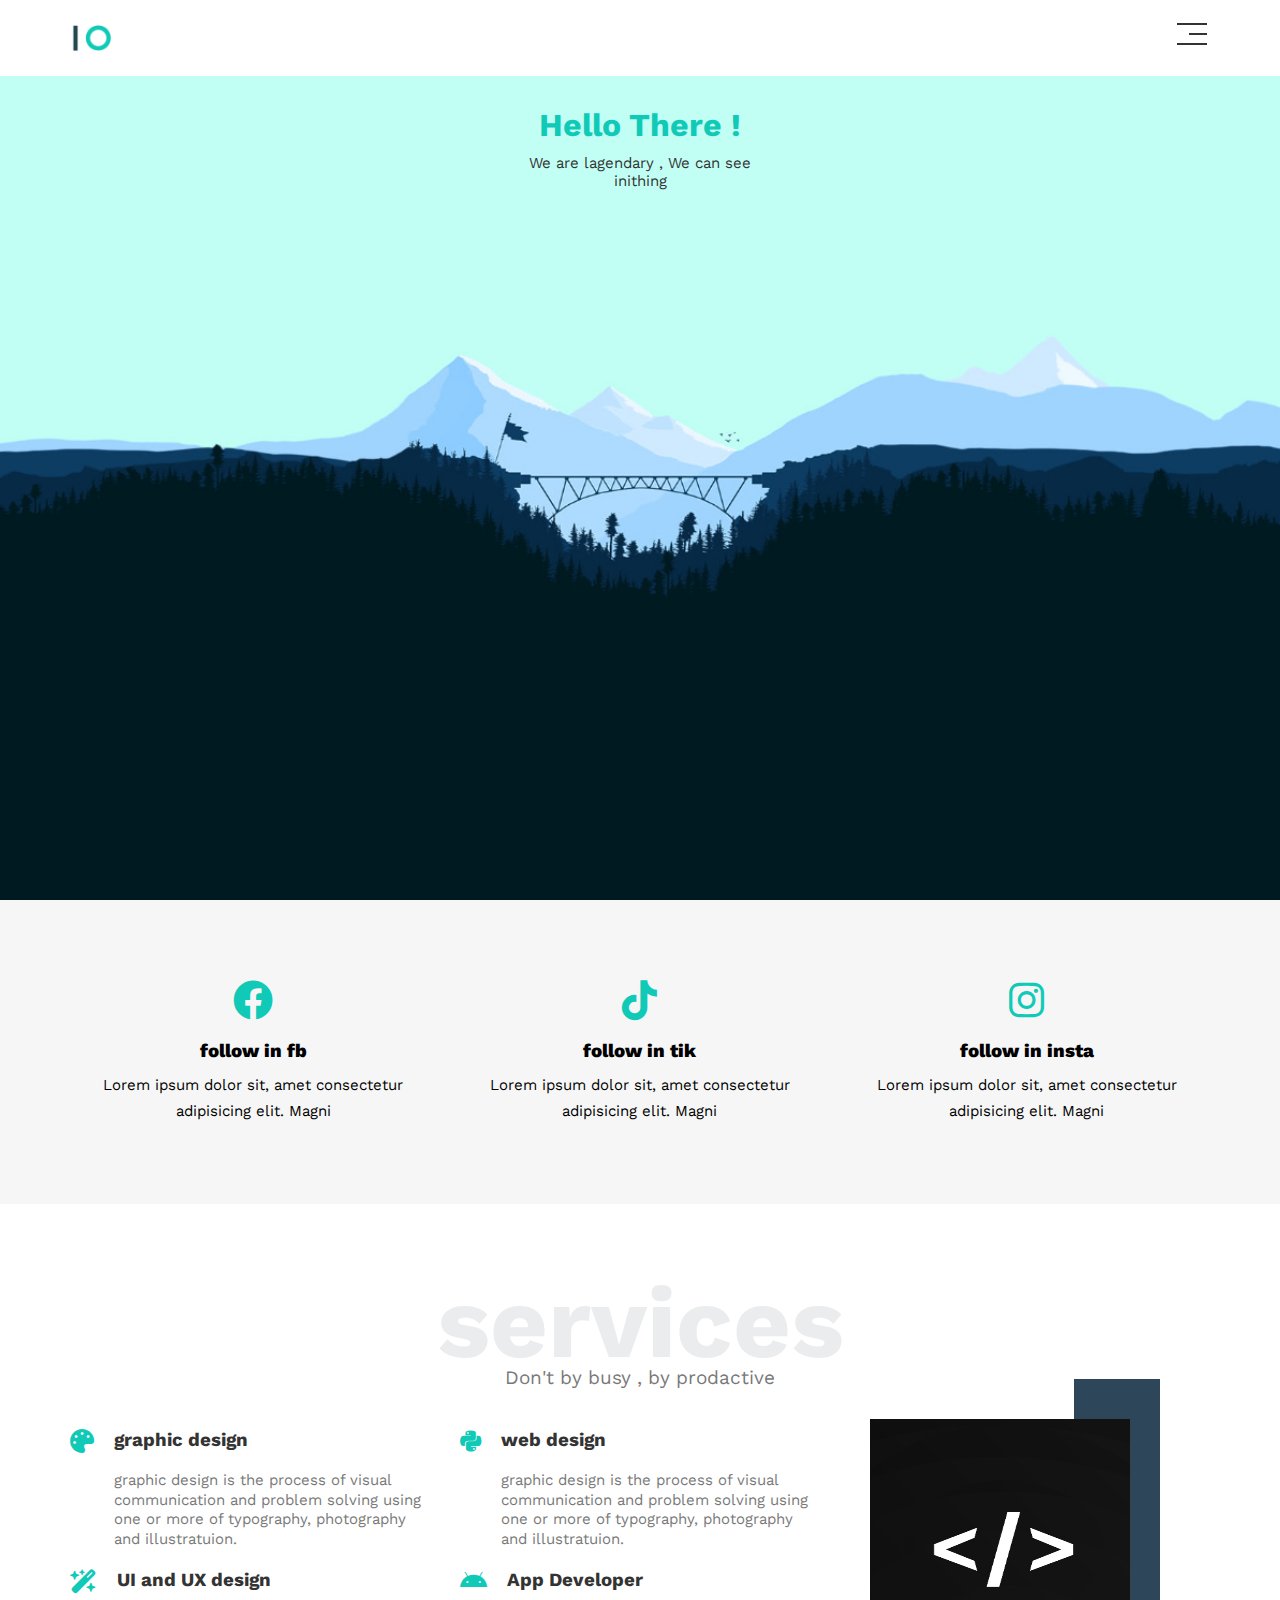
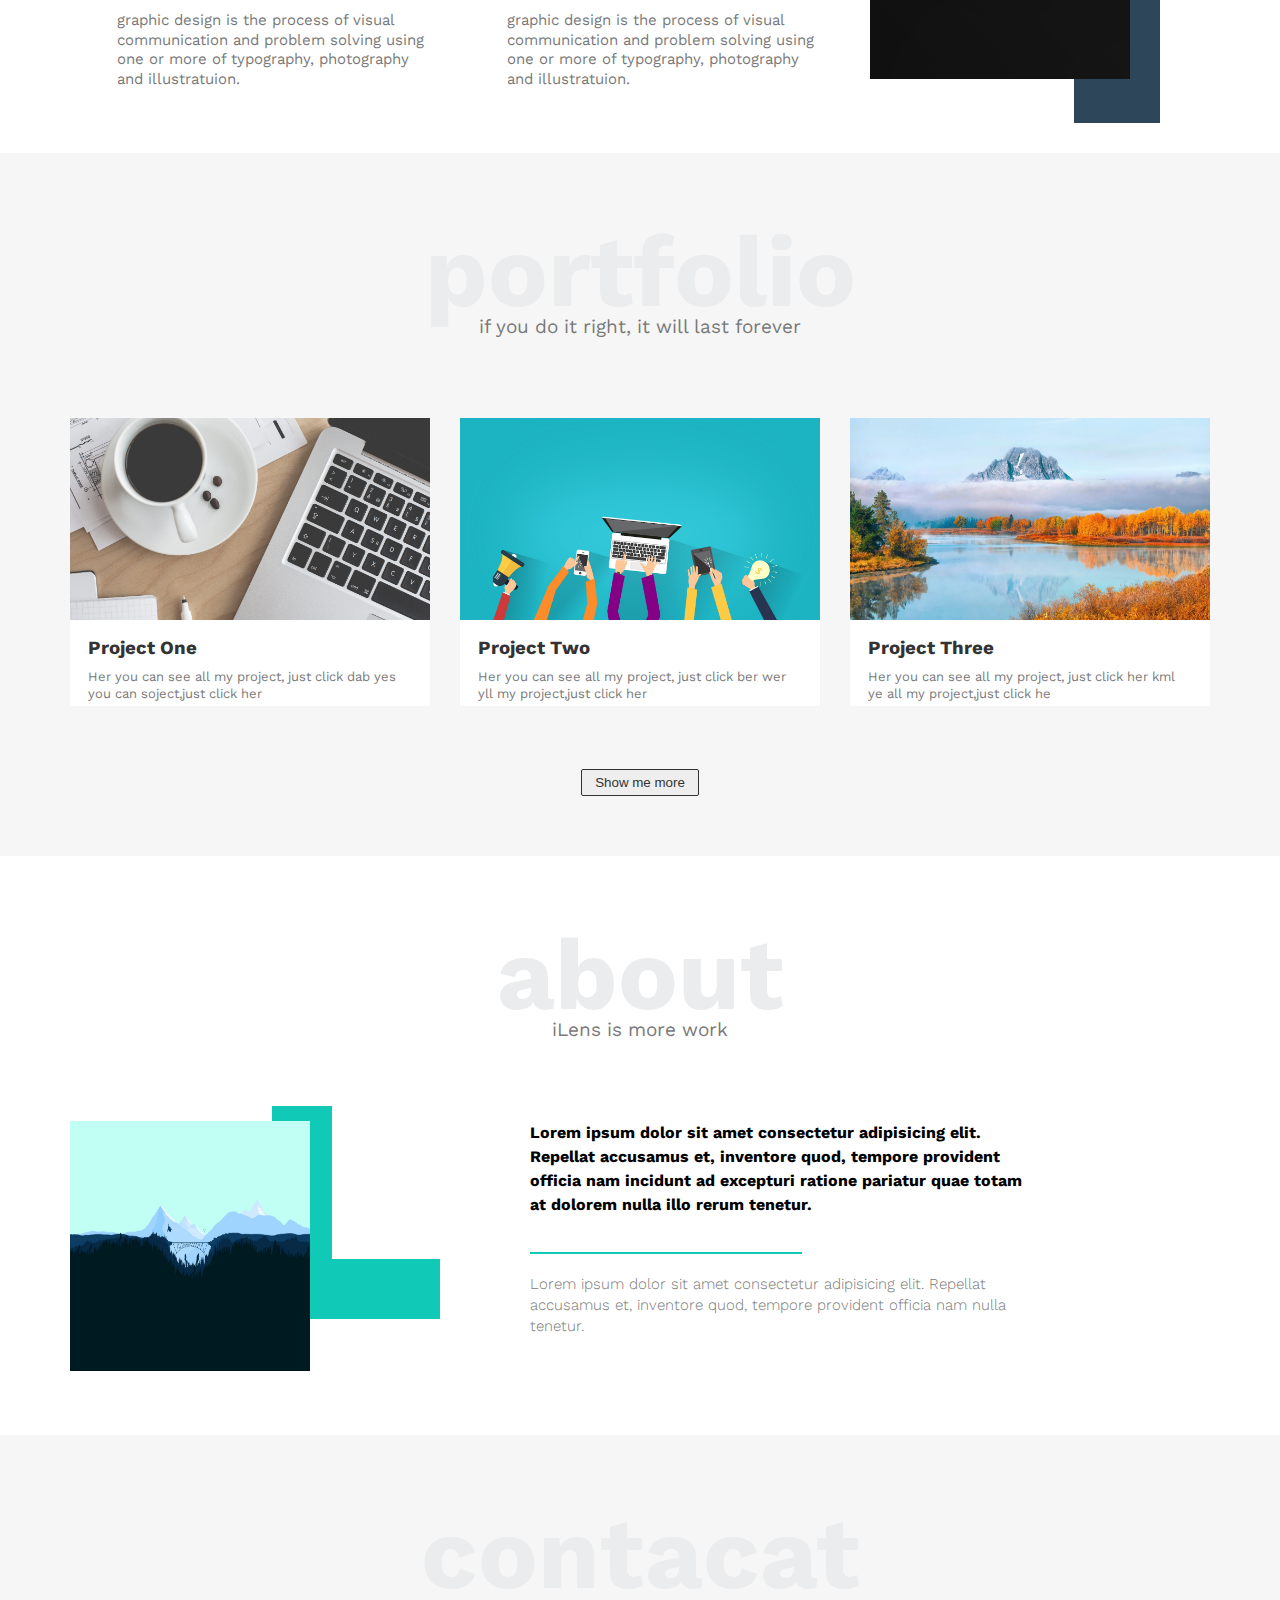
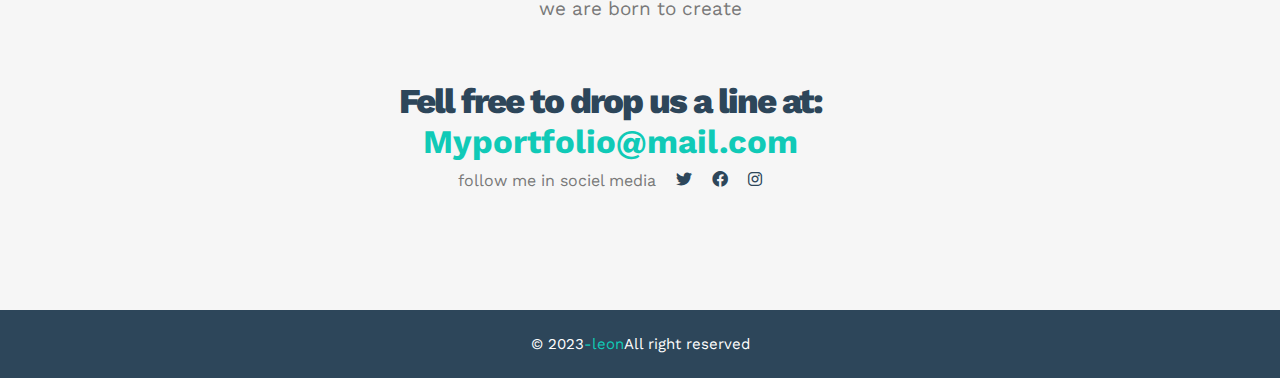
==== index.html @ 61016c84 "rename html fille tamplate to index" ====
<!DOCTYPE html>
<html lang="en">

<head>
    <meta charset="UTF-8">
    <meta http-equiv="X-UA-Compatible" content="IE=edge">
    <meta name="viewport" content="width=device-width, initial-scale=1.0">
    <title>tamplate 1</title>
    <!-- main file css -->
    <link rel="stylesheet" href="./css/tamplate.css">
    <!-- render all elements normally -->
    <link rel="stylesheet" href="./css/all.min.css">
    <!-- perfect font for design-->
    <link rel="stylesheet" href="./css/all.min.css">
    <!--Google font -->
    <link href="https://fonts.googleapis.com/css2?family=Material+Symbols+Outlined" rel="stylesheet" />
    <link rel="preconnect" href="https://fonts.googleapis.com">
    <link rel="preconnect" href="https://fonts.gstatic.com" crossorigin>

    <link
        href="https://fonts.googleapis.com/css2?family=Work+Sans:ital,wght@0,100;0,200;0,300;0,400;0,500;0,600;0,700;0,800;0,900;1,200;1,300;1,400&display=swap"
        rel="stylesheet">

</head>

<body>
    <!-- start header-->
    <header>
        <div class="container">
            <img src="./photo/logo.png" alt="" class="logo">
            <div class="links">
                <span class="menu">
                    <span>
                    </span>
                    <span>
                    </span>
                    <span>
                    </span>
                </span>
                <ul>
                    <li><a href="#services">services</a></li>
                    <li><a href="#Portfolio">Portfolio</a></li>
                    <li><a href="#About">About</a></li>
                    <li><a href="#contact">contact</a></li>
                </ul>
            </div>
        </div>
    </header>
    <!-- End header-->

    <!-- start landing section-->
    <div class="landing">
        <div class="text-intro">
            <h1> Hello There !</h1>
            <p>We are lagendary , We can see inithing </p>
        </div>
    </div>
    <!-- End landing section-->

    <!-- Start Features-->
    <div class="features">
        <div class="container">
            <div class="feat">
                <i class="fa-brands fa-facebook"></i>
                <h3>follow in fb</h1>
                    <p>Lorem ipsum dolor sit, amet consectetur adipisicing elit. Magni </p>
            </div>
            <div class="feat">
                <i class="fa-brands fa-tiktok"></i>
                <h3>follow in tik</h3>
                <p>Lorem ipsum dolor sit, amet consectetur adipisicing elit. Magni </p>
            </div>
            <div class="feat">
                <i class="fa-brands fa-instagram"></i>
                <h3>follow in insta </h3>
                <p>Lorem ipsum dolor sit, amet consectetur adipisicing elit. Magni </p>
            </div>
        </div>
    </div>
    <!-- End Features-->

    <!-- Start services-->
    <div class="services " id="services">
        <div class="container">
            <h3 class="main-heading">services</h3>
            <p>Don't by busy , by prodactive</p>
            <div class="content-srv">
                <!-- start col 1-->
                <div class="col">
                    <div class="srv">
                        <i class="fa-solid fa-palette"></i>
                        <div class="text">
                            <h3> graphic design</h3>
                            <p>graphic design is the process of visual communication and problem solving using one or more of 
                                typography, photography and illustratuion.  </p>
                        </div>
                    </div>
                    <div class="srv">
                        <i class="fa-solid fa-wand-magic-sparkles"></i>
                        <div class="text">
                            <h3> UI and UX design</h3>
                            <p>graphic design is the process of visual communication and problem solving using one or more of 
                                typography, photography and illustratuion.  </p>
                        </div>
                    </div>
                </div>     
                <!-- End col 1-->

                <!-- start col 2-->
                <div class="col">
                    <div class="srv">
                        <i class="fa-brands fa-python"></i>
                        <div class="text">
                            <h3> web design</h3>
                            <p>graphic design is the process of visual communication and problem solving using one or more of 
                                typography, photography and illustratuion.  </p>
                        </div>
                    </div>
                    <div class="srv">
                        <i class="fa-brands fa-android"></i>
                        <div class="text">
                            <h3> App Developer</h3>
                            <p>graphic design is the process of visual communication and problem solving using one or more of 
                                typography, photography and illustratuion.  </p>
                        </div>
                    </div>
                </div>
                <!-- End col 2-->

                <!-- Start col 3-->
                <div class="col">
                     <div class="image image-column">
                        <img src="./photo/wallpaperflare.com_wallpaper (9).jpg" alt="">
                     </div>
                </div>
                <!-- end col 3-->

            </div>
        </div>
    </div>
    <!-- End services-->

    <!-- Start portfolio-->
    <div class="portfolio" id="Portfolio">
        <div class="container">
            <h3 class="main-heading">portfolio</h3>
            <p> if you do it right, it will last forever</p>
            <div class="content-prt">

                <div class="prt">
                    <img src="./photo/lap.jpg" alt="">
                    <div class="text">
                        <h3> Project One</h3>
                        <p>Her you can see all my project,
                            just click dab yes you can soject,just click 
                            her</p>
                    </div>

                </div>
                <div class="prt">
                    <img src="./photo/lap2.jpg" alt="">
                    <div class="text">
                        <h3> Project Two</h3>
                        <p>Her you can see all my project,
                            just click ber wer yll my project,just click 
                            her</p>
                    </div>

                </div>
                <div class="prt">
                    <img src="./photo/yellow.jpg" alt="">
                    <div class="text">
                        <h3> Project Three</h3>
                        <p>Her you can see all my project,
                            just click her kml ye all my project,just click 
                            he </p>
                    </div>
                </div>
                <div class="prt">
                    <a><button href="#">Show me more</button></a>
                </div>
            </div>
        </div>
    </div>
    <!-- End portfolio-->
    <!-- start about -->
    <div class="about" id=" About">
        <div class="container">
            <h3 class="main-heading">about </h3>
            <p> iLens is more work</p>
            <div class="content-abt">
                <div class="abt">
                    <div class="image">
                        <img src="./photo/black.jpg" alt="">
                    </div>
                </div>
                <div class="abt">
                    <div class="bold">
                        Lorem ipsum dolor sit amet consectetur adipisicing elit. Repellat accusamus et, inventore quod, tempore provident officia nam 
                        incidunt ad excepturi ratione pariatur quae totam at dolorem nulla illo rerum tenetur.
                    </div>
                    <hr>
                    <div class="small">
                        Lorem ipsum dolor sit amet consectetur adipisicing elit. Repellat accusamus et, inventore quod, tempore provident officia nam 
                         nulla tenetur.
                    </div>
                </div>
            </div>
        </div>
    </div>
    <!-- End about -->
    <!-- Start Contact-->
    <div class="contact" id="contact" >
        <div class="container">
            <h3 class="main-heading"> contacat</h3>
            <p> we are born to create</p>
            <div class="info">
                <label for="">Fell free to drop us a line at:</label>
                <a href="toemail:myportfolio@gmail.com"> Myportfolio@mail.com</a>
                <div class="sociel">
                    <p>follow me in sociel media</p>
                    <i class="fa-brands fa-twitter"></i>
                    <i class="fa-brands fa-facebook"></i>
                    <i class="fa-brands fa-instagram"></i>
                </div>
            </div>
        </div>
    </div>
    <!-- End Contact-->
<!-- Start footer-->
<div class="footer">
    &copy; 2023 <span>-leon</span> All right reserved
</div>
<!-- End footer-->






</body>

</html>
---- css/tamplate.css ----
/* start varibles */
:root {
    --pramarycolor: #10cab7;
    --secendcolor: #2d465a;
    --color-3:#333;
    --bg1-color: #ddd;
    --bg2-color: #eee;
    --padding:60px ;
    --bg3-color:#f6f6f6;
}

/* end varibles */
/* Start combonent */
img {
    max-width: 100%;
}
.main-heading {
    font-size: 100px;
    color: #ebeced;
    text-align: center;
    
}

.main-heading+p {
    font-size: 19px;
    color: #797979;
    text-align: center;
    margin-top: -15px;
}

@media (max-width:767px) {
    .main-heading {
        font-size: 45px;
    }

    .main-heading+p {
        margin: -4px;
        font-size: 11px;
    }
}

/* End combonent */
/* start Global Ruls */
* {
    box-sizing: border-box;
    margin: 0;
    padding: 0;

}

body {
    font-family: 'Work Sans', sans-serif;
}
html {
    scroll-behavior: smooth;
}

.container {
    padding-left: 15px;
    padding-right: 15px;
    margin-left: auto;
    margin-right: auto;

}
i {
    cursor: pointer;
}
p {
    color: var(#797979);
}
/* small*/
@media (min-width:768px) {
    .container {
        width: 750px;
    }
}

/* meduim*/
@media (min-width:992px) {
    .container {
        width: 970px;
    }
}

/* large*/
@media (min-width:1200px) {
    .container {
        width: 1170px;
    }
}

/* end Global Ruls */
/* start header */
header {
    padding: 20px;
}

header .container {
    display: flex;
    justify-content: space-between;
    align-items: center;
}

header .container img {
    width: 70px;
    cursor: pointer;
}

header .container .links {
    position: relative;
    z-index: 9991;
    padding: 3px;
}

header .container .links .menu {
    min-height: 30px;
    height: "";
    width: 30px;
    display: flex;
    flex-flow: wrap;
    justify-content: end;
}

header .container .links .menu:hover :nth-child(2) {
    width: 100%;
}

header .container .links .menu span {
    width: 100%;
    margin-bottom: 5px;
    height: 2px;
    background-color: var(--color-3);

}

header .container .links .menu :nth-child(2) {
    transition: .3s;
    width: 60%;
}

header .container .links ul {
    width: 180px;
    display: none;
    list-style-type: none;
    background-color: var(--bg2-color);
    border-radius: 4px;
    position: absolute;
    right: 0;
    top: calc(100% + 15px);
    transition: .5s linear;
}

header .container .links ul:before {
    content: "";
    border-width: 10px;
    border-style: solid;
    border-color: transparent transparent #eee transparent;
    position: absolute;
    right: 0;
    top: -20px;
}

header .container .links ul li {
    padding: 15px;
}

header .container .links ul li:not(:last-child) {
    border-bottom: #ddd solid 1px;
}

header .container .links ul li a {
    color: var(--color-3);
    text-decoration: none;
    padding: 15px;
    transition: .5s;
}

header .container .links ul li a:hover {
    padding-left: 25px;
}

header .container .links:hover ul {
    display: block;
}

/* End header */

/* start landing section*/
.landing {
    background-image: url(../photo/black.jpg);
    background-size: cover;
    background-position: center;
    text-align: center;
    padding-top: 30px;
    display: flex;
    justify-content: center;
    height: calc(100vh - 75.98px);
}

.landing .text-intro {
    width: 240px;
    max-width: 100%;
}

.landing .text-intro h1 {
    color: var(--pramarycolor);
    margin-bottom: 10px;
    cursor: pointer;
}

.landing .text-intro p {
    font-size: 15px;
    color: var(--color-3);
}

/* End landing section*/
/* Start Features */
.features {
    background-color: var(--bg3-color);
    padding-top: 60px;
    padding-bottom: 60px;
    max-width: 100%;
}

.features .container {
    display: grid;
    grid-template-columns: repeat(auto-fill, minmax(300px, 1fr));
    gap: 20px;

}

.features .container .feat {
    padding: 20px;
    text-align: center;
}

.features .container .feat i {
    font-size: 40px;
    color: var(--pramarycolor);
    margin-bottom: 20px;
}

.features .container .feat h3 {
    font-weight: 800;
    margin-bottom: 10px;
}

.features .container .feat p {
    line-height: 26px;
    font-size: 15px;

}

/* End Features */
/* Start servicea */
.services {
    padding-bottom: var(--padding);
    padding-top: var(--padding);
}
.services .container .content-srv {
    display: grid;
    grid-template-columns: repeat(auto-fill, minmax(300px,1fr));
    gap: 30px;
    position: relative;
    top: 40px;


}
.services .container .content-srv .srv {
    margin-bottom: 20px;
    display: flex;

}
.services .container .content-srv .srv .text {
    margin-left: 10px;
}
.services .container .content-srv .srv i {
    font-size: 24px;
    margin-right: 10px;
    color: var(--pramarycolor);

}
.services .container .content-srv .srv h3  {
    margin-top:0 ;
    margin-bottom: 20px;
    color: var(--color-3);
}
.services .container .content-srv .srv p {
    font-size: 15px;
    color: #797979;
    line-height:1.3;
}
.services .container .content-srv .image {
    position: relative;
    bottom: 10px;
    left: 20px;
    margin-bottom: 40px;

    width: fit-content;
}
.services .container .content-srv .image:before {
    content: '';
    position: absolute;
    z-index: -1;
    width: 33%;
    height: calc(100% + 80px);
    background-color: var(--secendcolor);
    top: -40px;
    right: -30px;
}
.services .container .content-srv .image img {
    width:260px;
    height: 260px;
}
@media (max-width:767px) {
    .services .container .content-srv .srv {
        text-align: center;
        justify-content: center;
        flex-direction: column;
    }
    .services .container .content-srv .srv i {
        margin-bottom: 5px;
    }
}
@media (max-width:1199px) {
    .services .container .image {
        display: none;
    }
}
/* End servicea */
/* Start porfolio*/
.portfolio {
    padding-top: 60px;
    padding-bottom: 60px;
    background-color: var(--bg3-color);
}
.portfolio .container .content-prt {
    display: grid;
    grid-template-columns: repeat(auto-fill, minmax(300px,1fr));
    gap: 30px;
    margin-top: 80px;
}
.portfolio .container .content-prt .prt {
    background-color: #fff;
    cursor: pointer;
}
.portfolio .container .content-prt .prt .text {
    width: 90%;
    margin: 3px auto;
}
.portfolio .container .content-prt .prt h3 {
    font-size: 800;
    margin-bottom: 10px;
    color: var(--color-3);
}
.portfolio .container .content-prt .prt p {
    font-size: 13px;
    color: #797979;
    line-height: 1.3;
}
.portfolio .container .content-prt .prt:last-child {
    grid-area: 2/2;
    display: flex;
    justify-content: center;
    align-items: flex-end;
    background-color: transparent;
    height: 60px;
}
.portfolio .container .content-prt .prt img {
    width: 100%;
    margin-bottom: 10px;
}
.portfolio .container .content-prt .prt button {
    padding: 5px 13px;
    outline: none;
    margin: 0px auto;
    border: 1px solid var(--color-3);
    background-color: #eee;
    color: var(--color-3);
    border-radius: 2px;
    cursor: pointer;

}
@media (max-width:767px) {
    .portfolio .container .content-prt .prt {
        text-align: center;
    }
    .portfolio .container .content-prt .prt:last-child {
        grid-area: 5/1;
    }
}

/* End porfolio*/
/* Start about*/
.about {
    padding-bottom: var(--padding);
    padding-top: var(--padding);
    max-width: 100%;
}
.about .container .content-abt {
    display: flex;
    justify-content: space-between;
    flex-wrap: wrap;
    margin-top: 80px;

}
.about .container .content-abt .abt:last-of-type{
    width: calc(100% - 460px);
}
.about .container .content-abt .abt .image {
    width: fit-content;
    height: fit-content;
    position: relative;
}
.about .container .content-abt .abt .image::before {
    content: '';
    position: absolute;
    width:45% ;
    height: 60%;
    background-color: "";
    border-bottom:solid var(--pramarycolor) 60px ;
    border-left:solid var(--pramarycolor) 60px ;
    right: -130px;
    top: -15px;
    z-index: -1;
}
.about .container .content-abt .abt .image img {
    width: 240px;
    height: 250px;
}
.about .container .content-abt .abt .bold {
    font-weight: bold;
    width:75%;
    line-height: 1.5;
    margin-bottom: 35px;
}
.about .container .content-abt .abt hr {
    width: 40%;
    border: 1px solid var(--pramarycolor);
}
.about .container .content-abt .abt .small {
    width: 75%;
    margin-top: 20px;
    font-weight: 300;
    color: #797979;
    line-height: 1.4;
    font-size: 15px;
}
@media (max-width:992px) {
    .about .container .content-abt {
        width: 100%;
        justify-content: center;
    }
    .about .container .content-abt .abt .image::before{
        display: none;
    }
    .about .container .content-abt .abt:last-child {
        width: 100%;
        text-align: center;
    }
    .about .container .content-abt .abt hr {
        margin: 10px auto 5px;
    }
    .about .container .content-abt .abt .bold,.small {
        width: 100%;
        margin: 30px auto;
    }
}

/* End about*/
/* Start contact*/
.contact {
    padding-bottom: var(--padding);
    padding-top: var(--padding);
    background-color: var(--bg3-color);
}
.contact .info {
    padding-bottom: var(--padding);
    padding-top: var(--padding);
    text-align: center;
    position: relative;
    left: -30px;
}
.contact .info label {
    font-size: 35px;
    font-weight:800 ;
    letter-spacing: -2px;
    color: var(--secendcolor);
    margin-bottom:60px ;
}
.contact .info a {
    text-decoration:none ;
    display: block;
    font-size: 33px;
    font-weight: bold;
    color: var(--pramarycolor);
    margin-bottom: 10px;
}
.contact .info .sociel {
    display: flex;
    justify-content: center;
    color: #797979;
}
.contact .info .sociel i {
    color: var(--secendcolor);
    margin-left: 20px;

}
@media (max-width:767px) {
    .contact .container {
        max-width: 100%;
        text-align: center;
    }    
    .contact .info label {
        font-size: 23px;
        margin-bottom: 20px;
    }
    .contact .info a {
        font-size: 23px;

    }
    .contact .info .sociel {
        font-size: 12px;
    }
}
/* End contact*/
/* Start footer*/
.footer {
    padding:25px;
    display: flex;
    justify-content: center;
    background-color: var(--secendcolor);
    font-size: 15px;
    color: #fff;
    max-width: 100%;
}
.footer span {
    color: var(--pramarycolor);
}
/* End footer*/
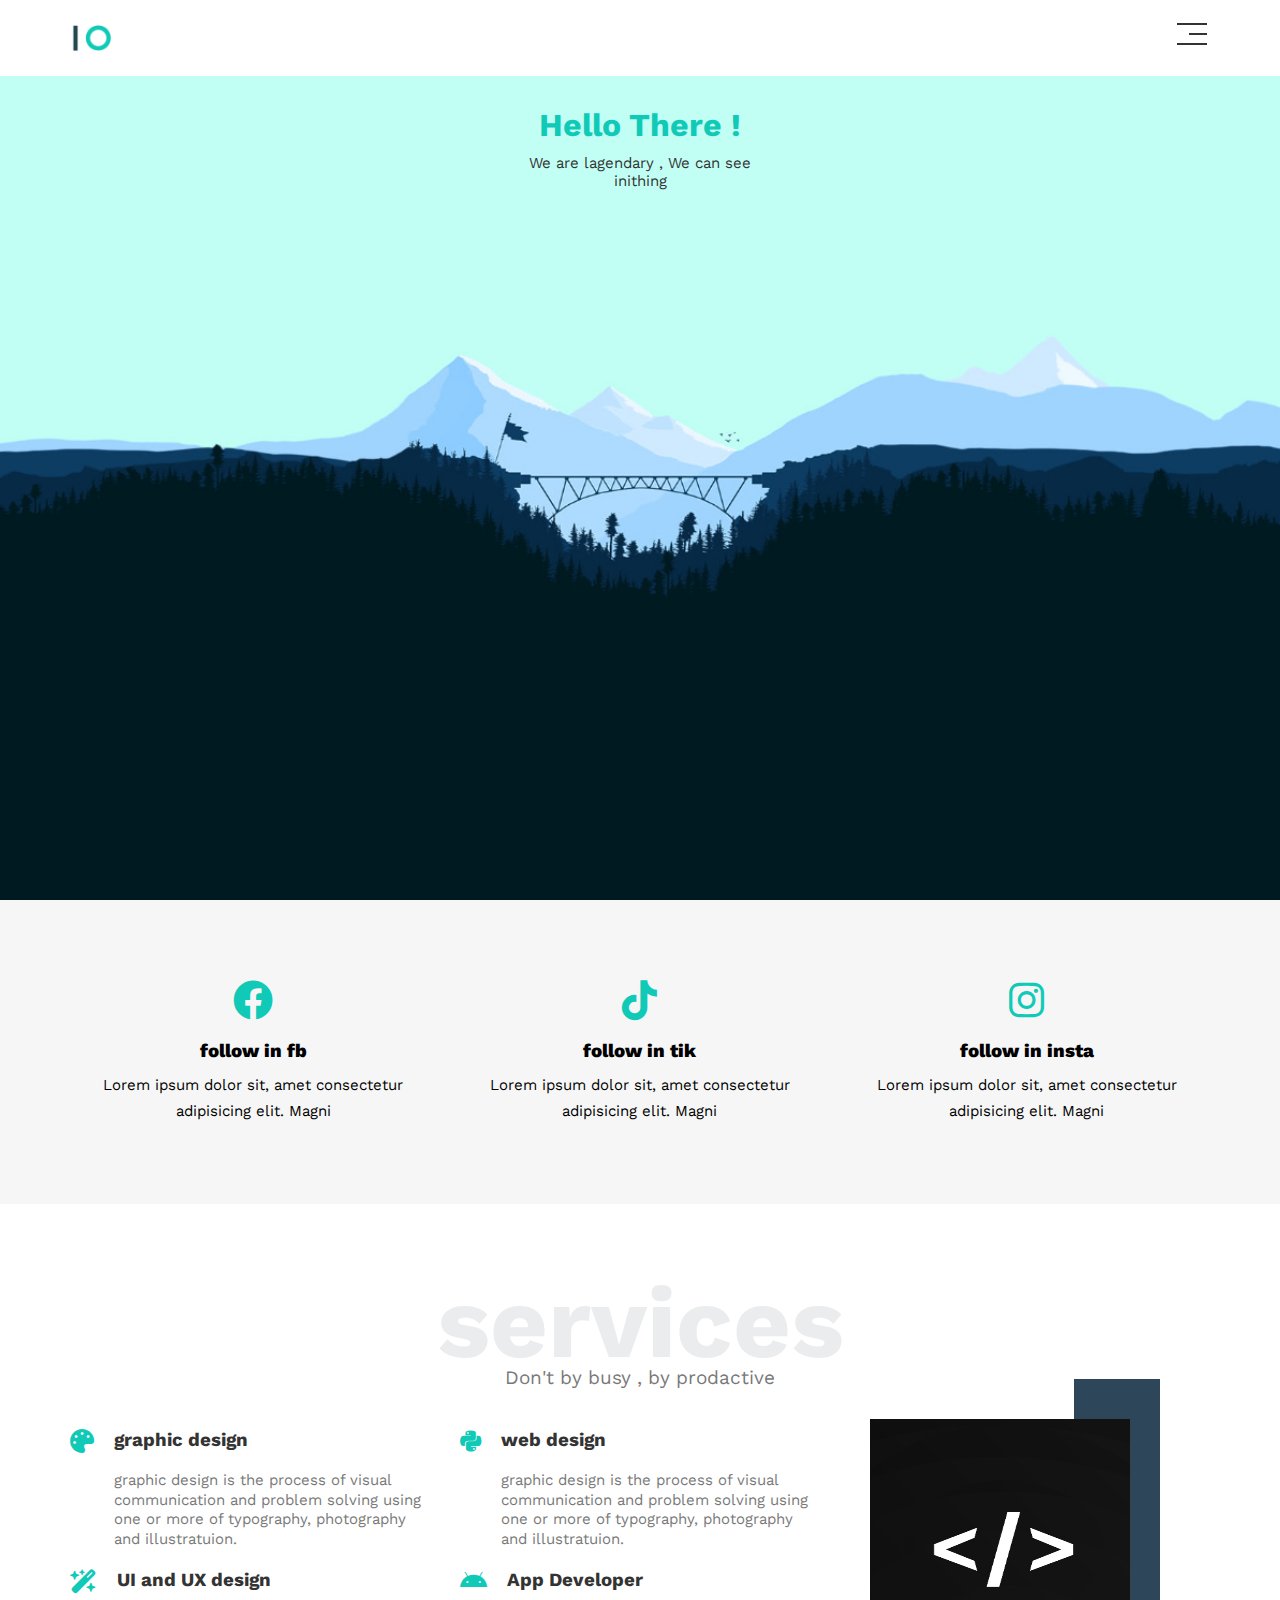
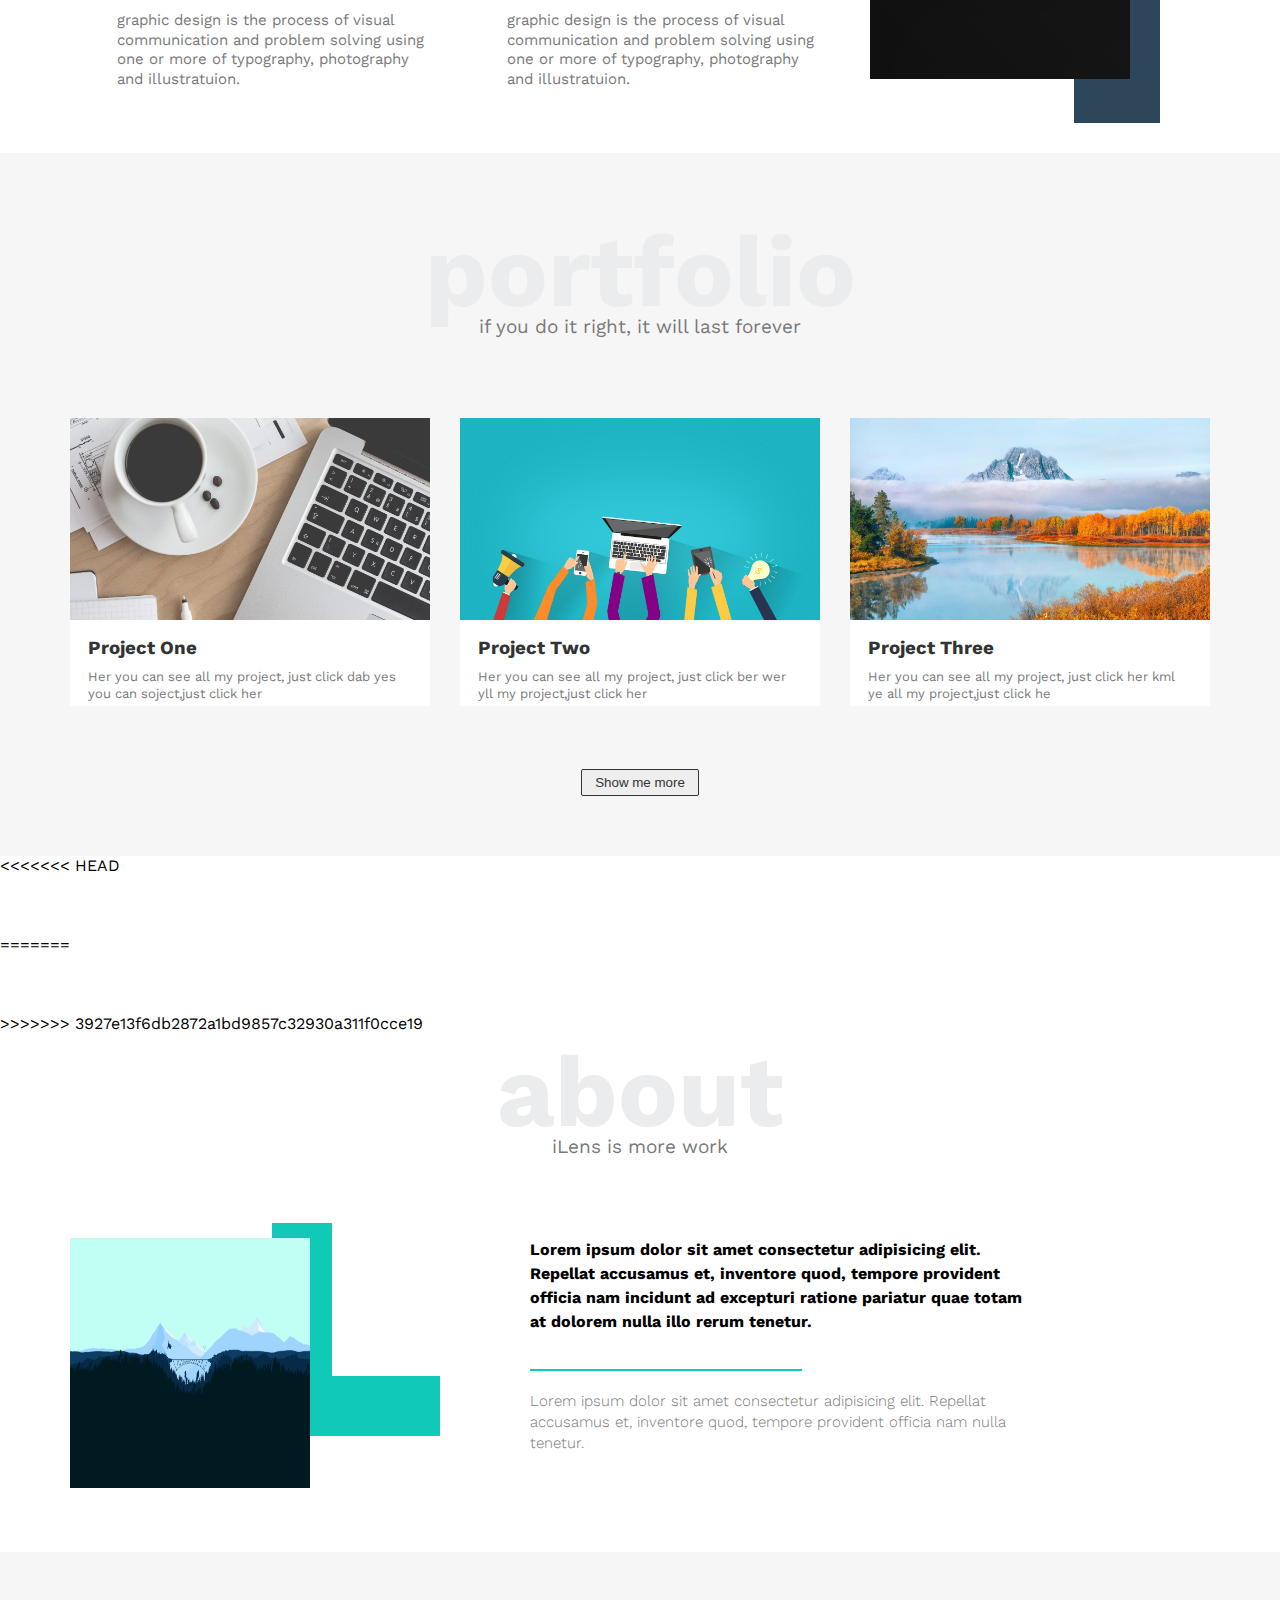
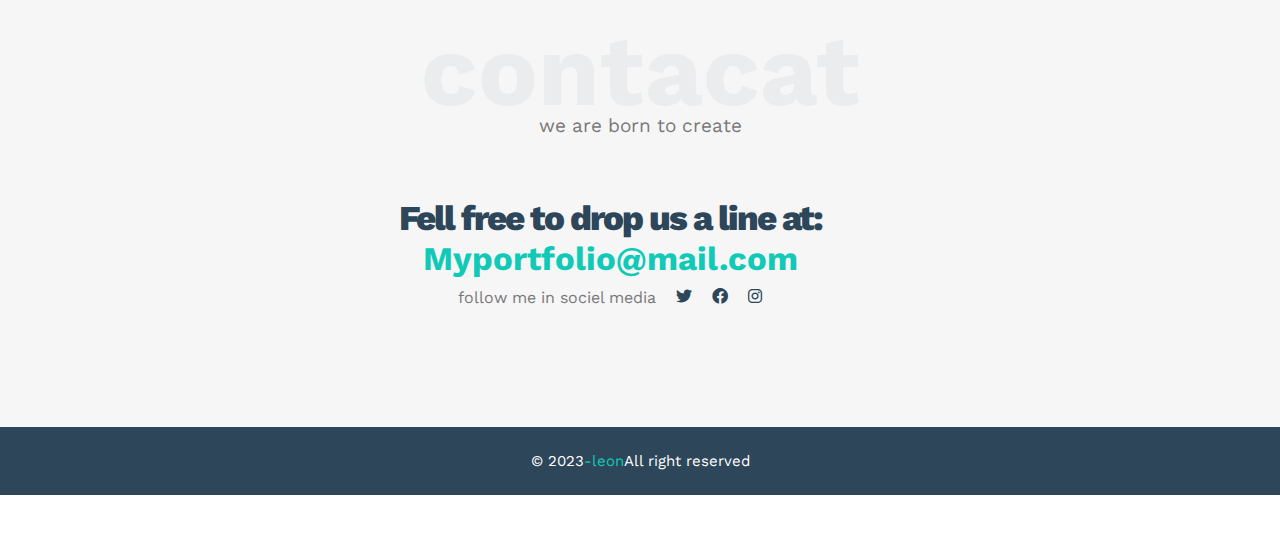
==== commit 4847cb66: "fixed" ====
--- a/index.html
+++ b/index.html
@@ -40,7 +40,7 @@
                 <ul>
                     <li><a href="#services">services</a></li>
                     <li><a href="#Portfolio">Portfolio</a></li>
-                    <li><a href="#About">About</a></li>
+                    <li><a href="#about">About</a></li>
                     <li><a href="#contact">contact</a></li>
                 </ul>
             </div>
@@ -184,7 +184,11 @@
     </div>
     <!-- End portfolio-->
     <!-- start about -->
-    <div class="about" id=" About">
+<<<<<<< HEAD
+    <div class="about" id="about">
+=======
+    <div class="about" id=" about">
+>>>>>>> 3927e13f6db2872a1bd9857c32930a311f0cce19
         <div class="container">
             <h3 class="main-heading">about </h3>
             <p> iLens is more work</p>
@@ -240,4 +244,4 @@
 
 </body>
 
-</html>+</html>
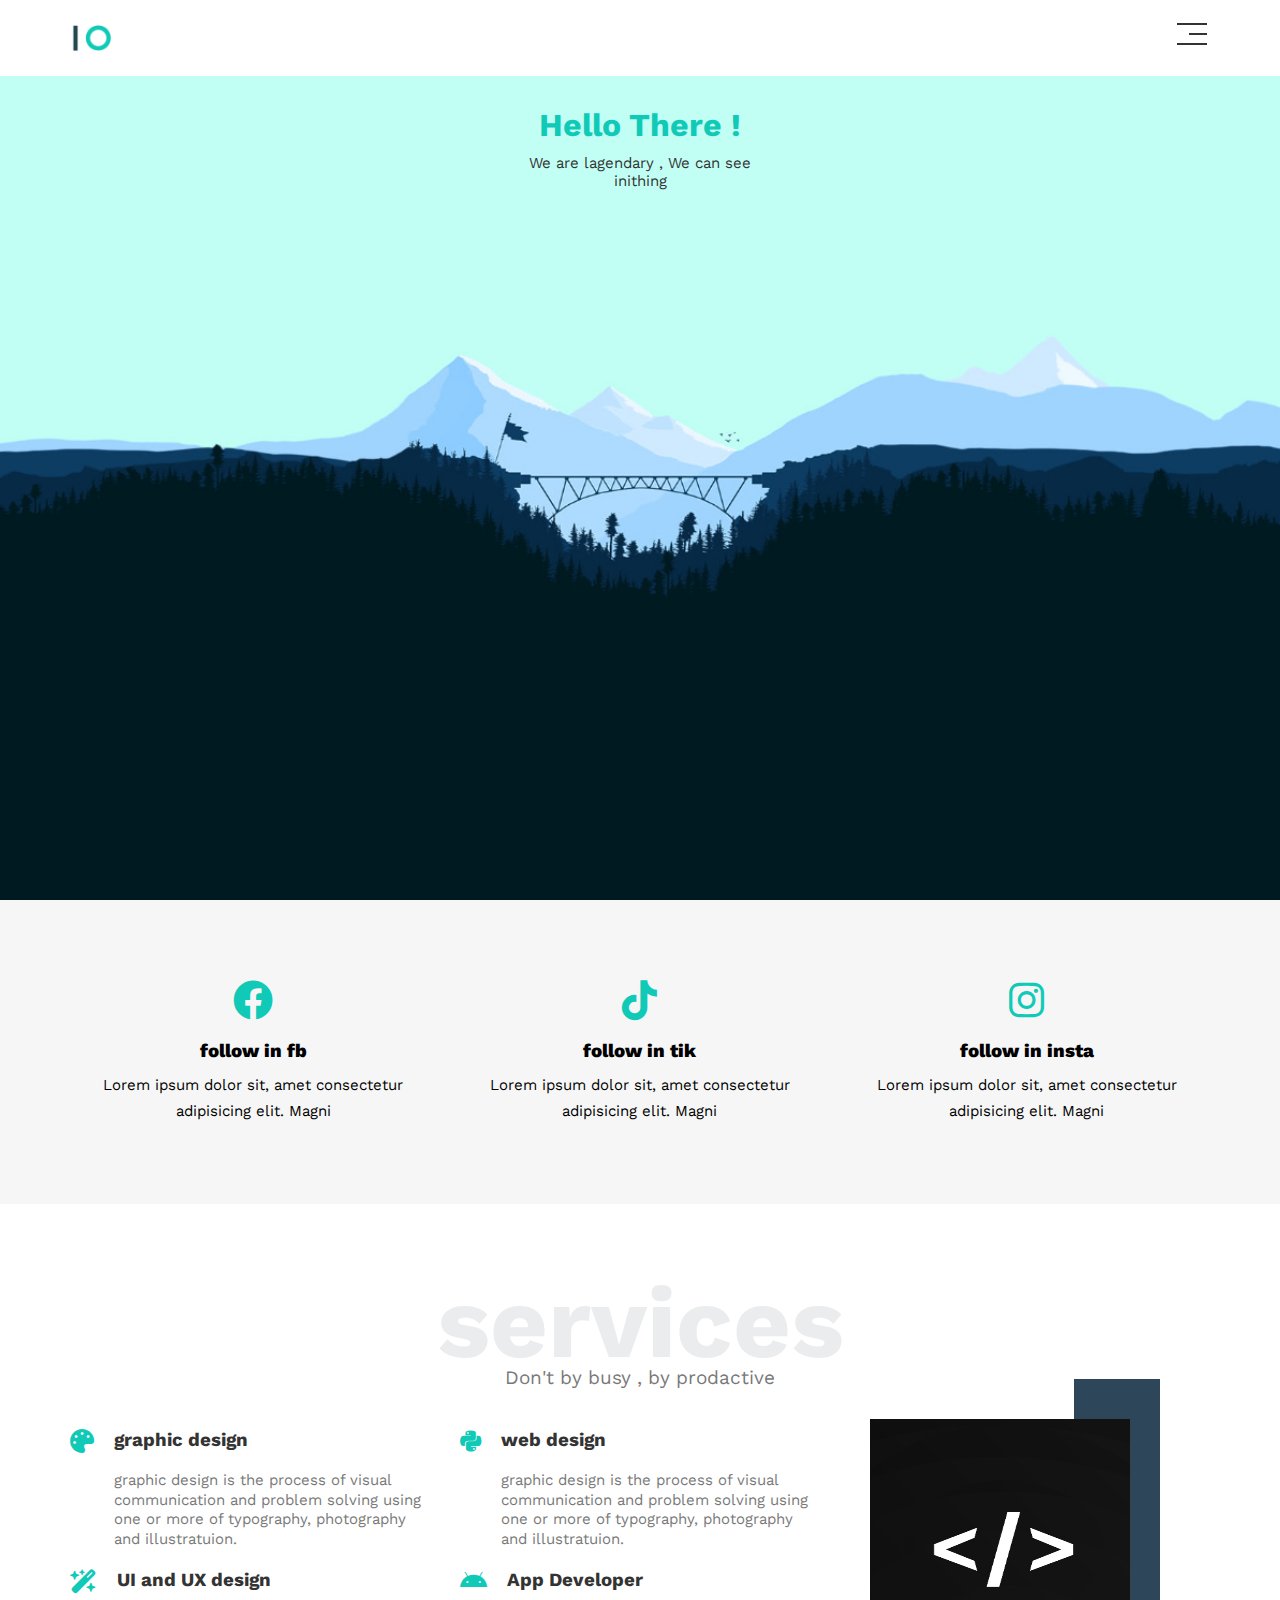
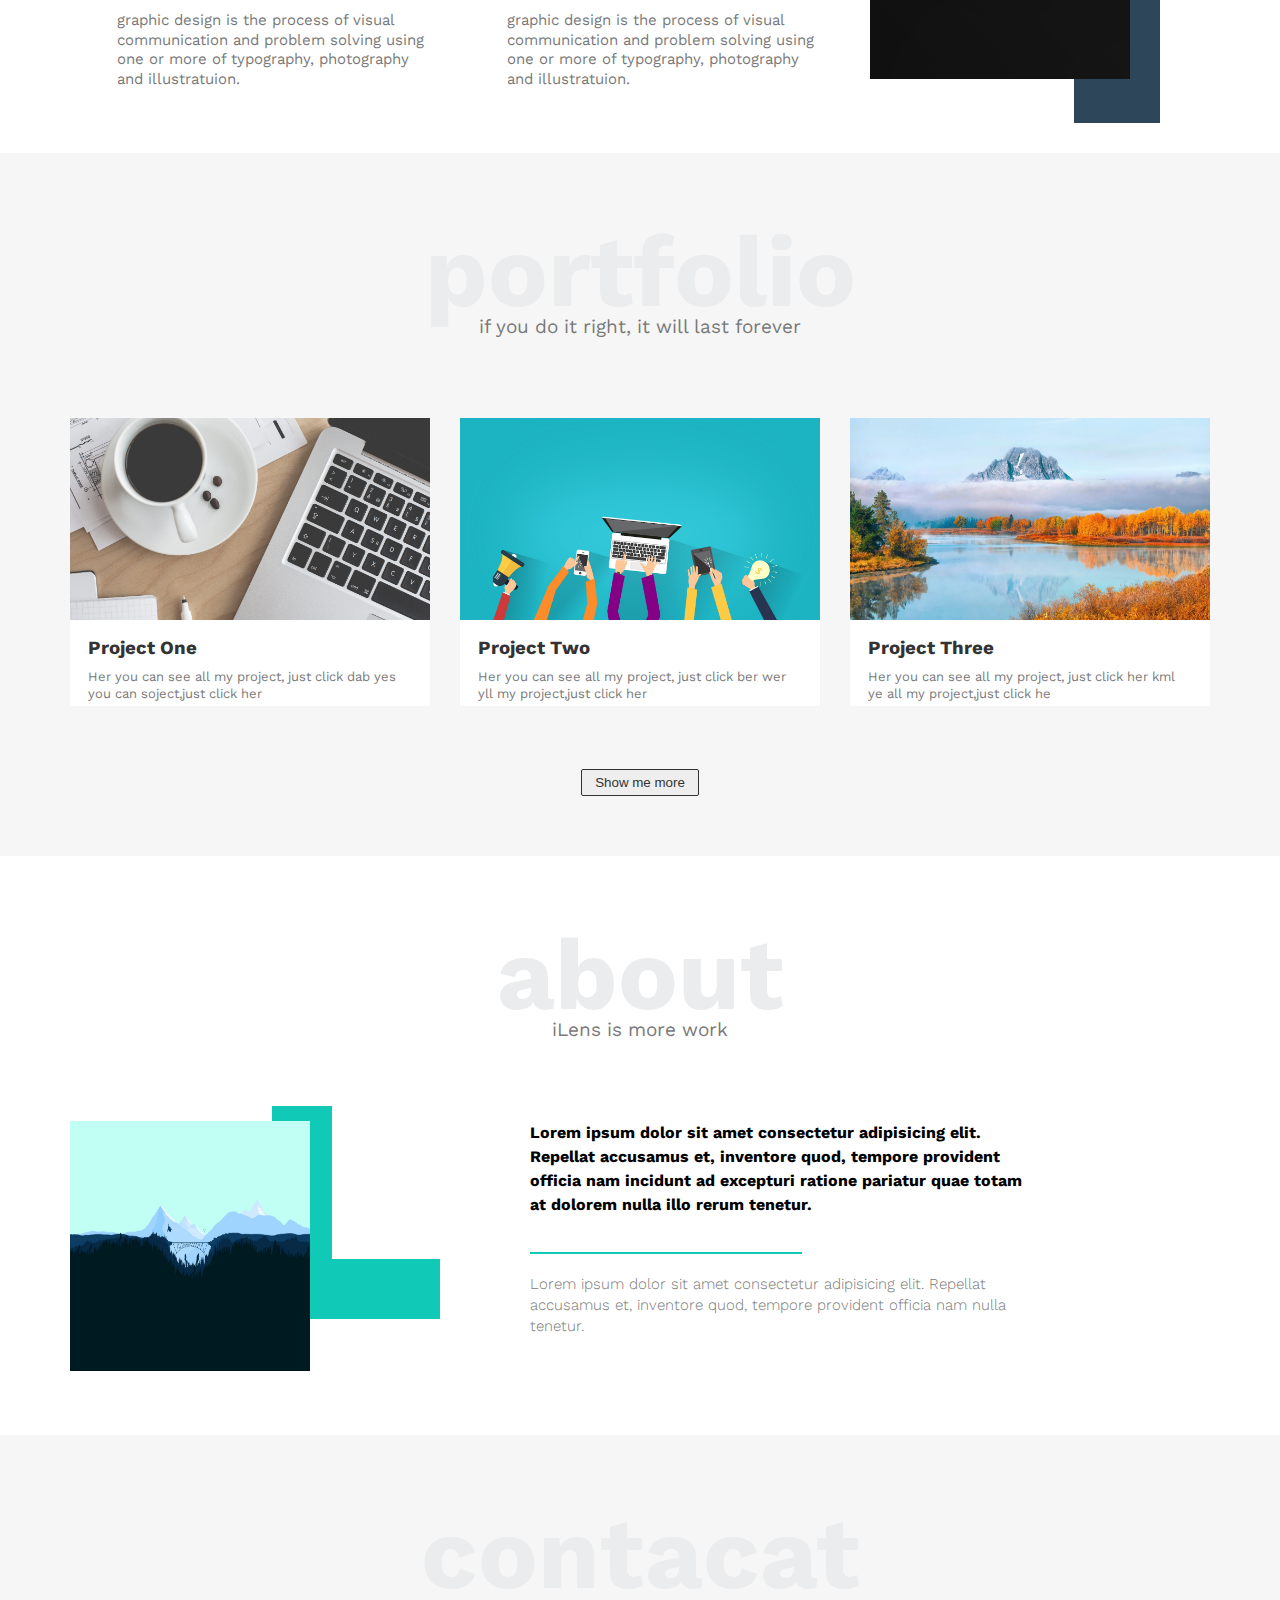
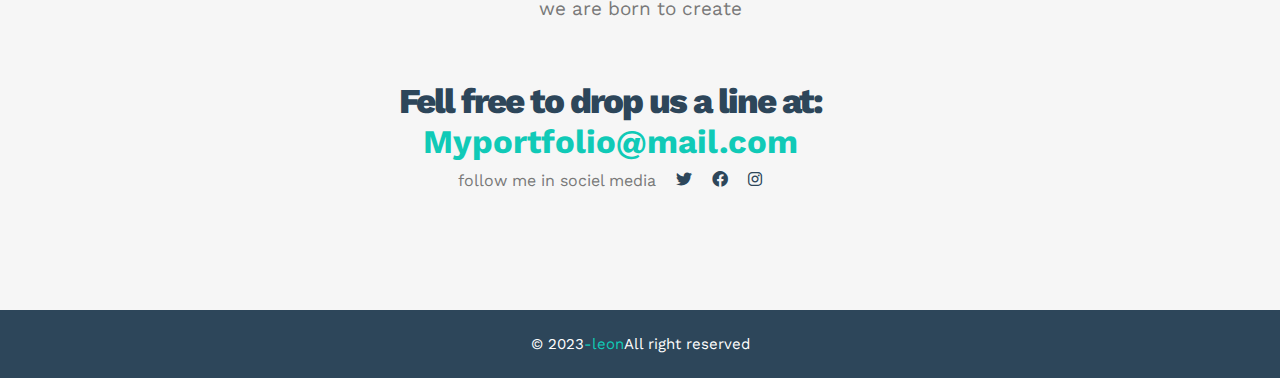
==== commit 0bea541f: "Update index.html" ====
--- a/index.html
+++ b/index.html
@@ -40,7 +40,7 @@
                 <ul>
                     <li><a href="#services">services</a></li>
                     <li><a href="#Portfolio">Portfolio</a></li>
-                    <li><a href="#about">About</a></li>
+                    <li><a href="#about">about</a></li>
                     <li><a href="#contact">contact</a></li>
                 </ul>
             </div>
@@ -184,11 +184,8 @@
     </div>
     <!-- End portfolio-->
     <!-- start about -->
-<<<<<<< HEAD
+
     <div class="about" id="about">
-=======
-    <div class="about" id=" about">
->>>>>>> 3927e13f6db2872a1bd9857c32930a311f0cce19
         <div class="container">
             <h3 class="main-heading">about </h3>
             <p> iLens is more work</p>
